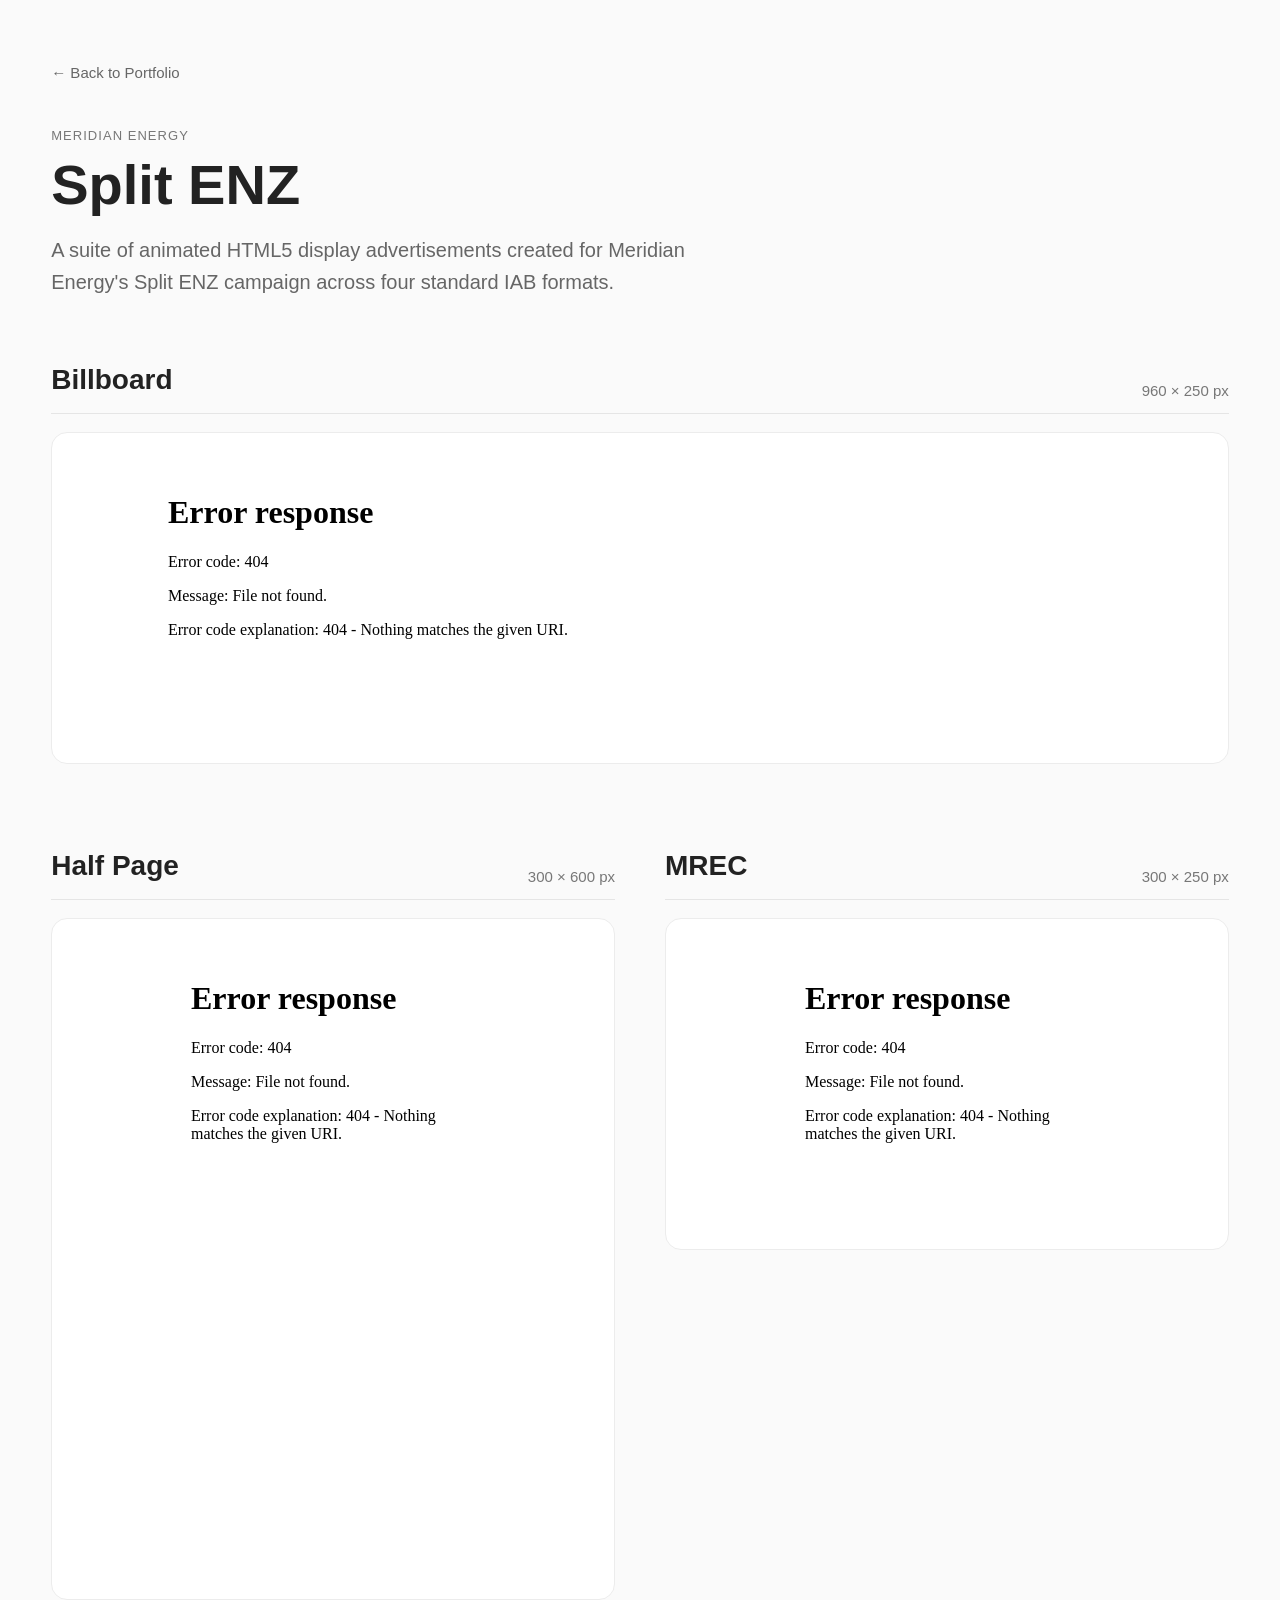
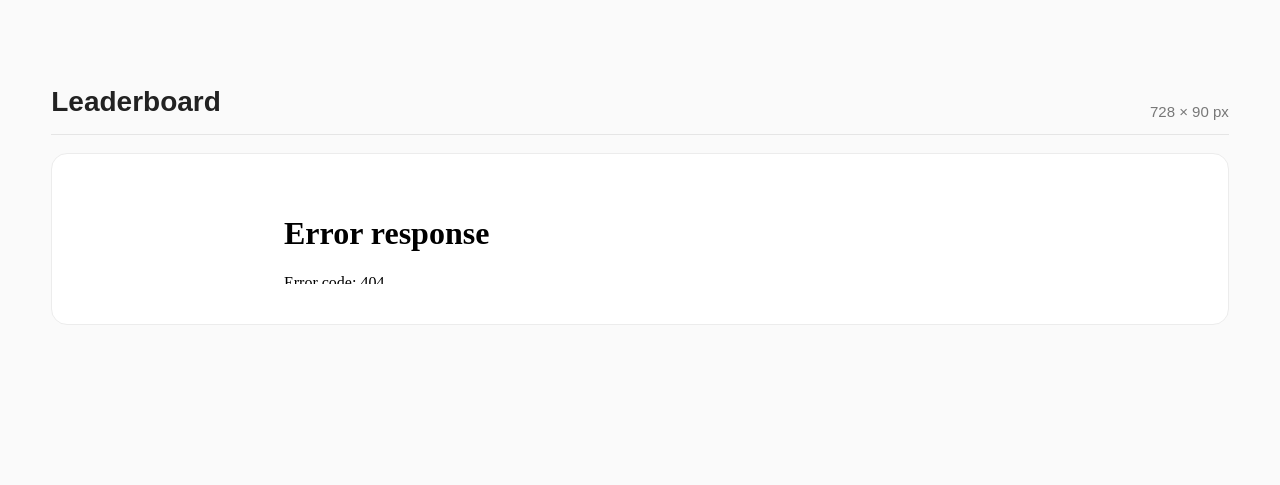
==== index.html @ f6b7acde "testing code but no files yet" ====
<!DOCTYPE html>
<html lang="en">

<head>

<meta charset="UTF-8">
<meta name="viewport" content="width=device-width, initial-scale=1.0">

<title>Split ENZ | HTML5 Display Campaign</title>

<link rel="stylesheet" href="styles.css">

</head>

<body>

<div class="page">

    <a class="back-link" href="#">
        ← Back to Portfolio
    </a>

    <header>

        <p class="eyebrow">
            Meridian Energy
        </p>

        <h1>
            Split ENZ
        </h1>

        <p class="intro">
            A suite of animated HTML5 display advertisements created for Meridian Energy's Split ENZ campaign across four standard IAB formats.
        </p>

    </header>

    <section class="banner-section">

        <div class="section-heading">
            <h2>Billboard</h2>
            <span>960 × 250 px</span>
        </div>

        <div class="banner-frame billboard">
            <iframe src="billboard/"></iframe>
        </div>

    </section>

    <section class="two-column">

        <div class="banner-section">

            <div class="section-heading">
                <h2>Half Page</h2>
                <span>300 × 600 px</span>
            </div>

            <div class="banner-frame halfpage">
                <iframe src="halfpage/"></iframe>
            </div>

        </div>

        <div class="banner-section">

            <div class="section-heading">
                <h2>MREC</h2>
                <span>300 × 250 px</span>
            </div>

            <div class="banner-frame mrec">
                <iframe src="mrec/"></iframe>
            </div>

        </div>

    </section>

    <section class="banner-section">

        <div class="section-heading">
            <h2>Leaderboard</h2>
            <span>728 × 90 px</span>
        </div>

        <div class="banner-frame leaderboard">
            <iframe src="leaderboard/"></iframe>
        </div>

    </section>

</div>

</body>

</html>
---- styles.css ----
*{
    margin:0;
    padding:0;
    box-sizing:border-box;
}

body{

    font-family:-apple-system,BlinkMacSystemFont,"Segoe UI",Helvetica,Arial,sans-serif;

    background:#fafafa;

    color:#222;

    line-height:1.6;

}

.page{

    width:min(1200px,92%);

    margin:auto;

    padding:60px 0 80px;

}

.back-link{

    color:#666;

    text-decoration:none;

    font-size:15px;

}

.back-link:hover{

    color:#000;

}

header{

    margin:40px 0 60px;

}

.eyebrow{

    text-transform:uppercase;

    letter-spacing:.08em;

    font-size:13px;

    color:#777;

    margin-bottom:8px;

}

h1{

    font-size:56px;

    line-height:1.1;

    margin-bottom:18px;

}

.intro{

    max-width:700px;

    font-size:20px;

    color:#666;

}

.banner-section{

    margin-bottom:80px;

}

.section-heading{

    display:flex;

    justify-content:space-between;

    align-items:end;

    margin-bottom:18px;

    border-bottom:1px solid #e5e5e5;

    padding-bottom:10px;

}

.section-heading h2{

    font-size:28px;

    font-weight:600;

}

.section-heading span{

    color:#777;

    font-size:15px;

}

.banner-frame{

    background:white;

    border:1px solid #ececec;

    border-radius:16px;

    padding:40px;

    display:flex;

    justify-content:center;

    align-items:center;

    overflow:auto;

}

iframe{

    border:none;

    background:white;

}

.billboard iframe{

    width:960px;
    height:250px;

}

.leaderboard iframe{

    width:728px;
    height:90px;

}

.halfpage iframe{

    width:300px;
    height:600px;

}

.mrec iframe{

    width:300px;
    height:250px;

}

.two-column{

    display:grid;

    grid-template-columns:1fr 1fr;

    gap:50px;

}

@media (max-width:900px){

    h1{

        font-size:42px;

    }

    .intro{

        font-size:18px;

    }

    .two-column{

        grid-template-columns:1fr;

    }

    .banner-frame{

        padding:20px;

    }

}

@media (max-width:700px){

    .section-heading{

        display:block;

    }

    .section-heading span{

        display:block;

        margin-top:6px;

    }

    iframe{

        max-width:100%;

    }

}
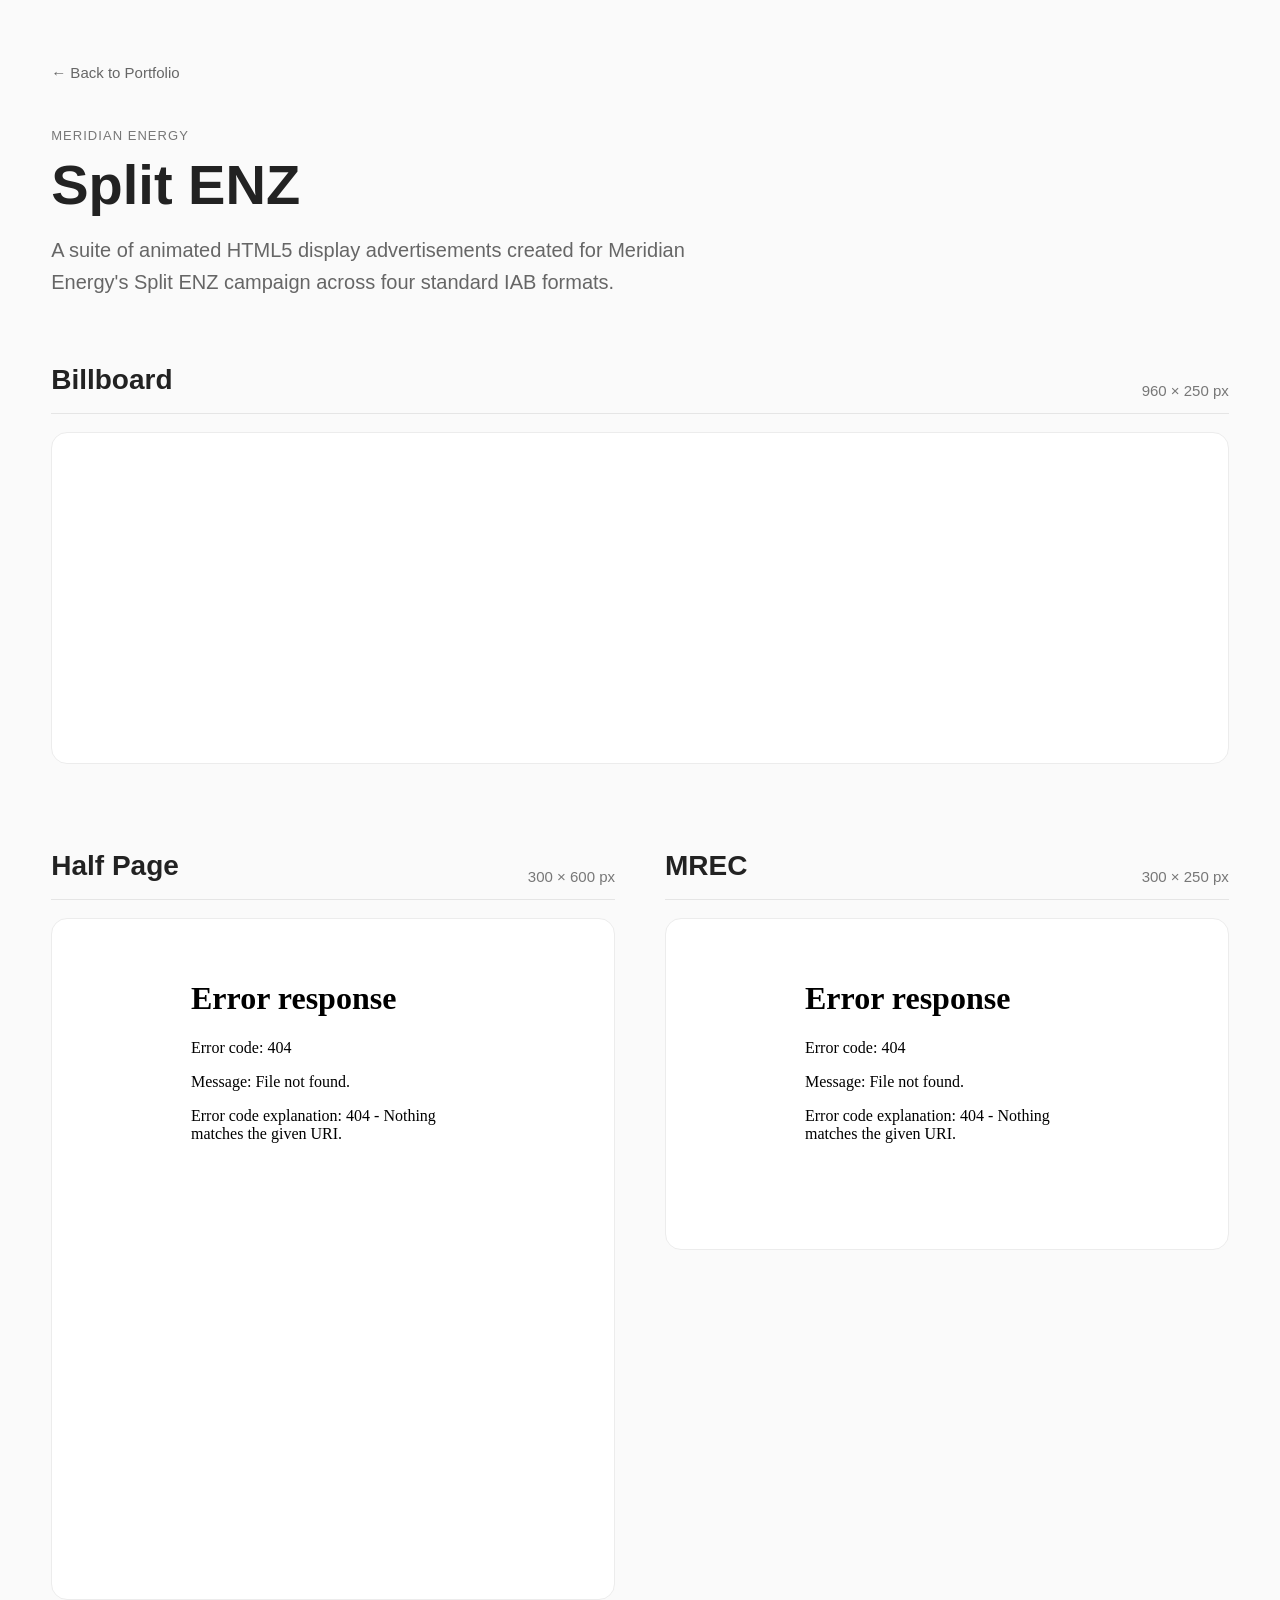
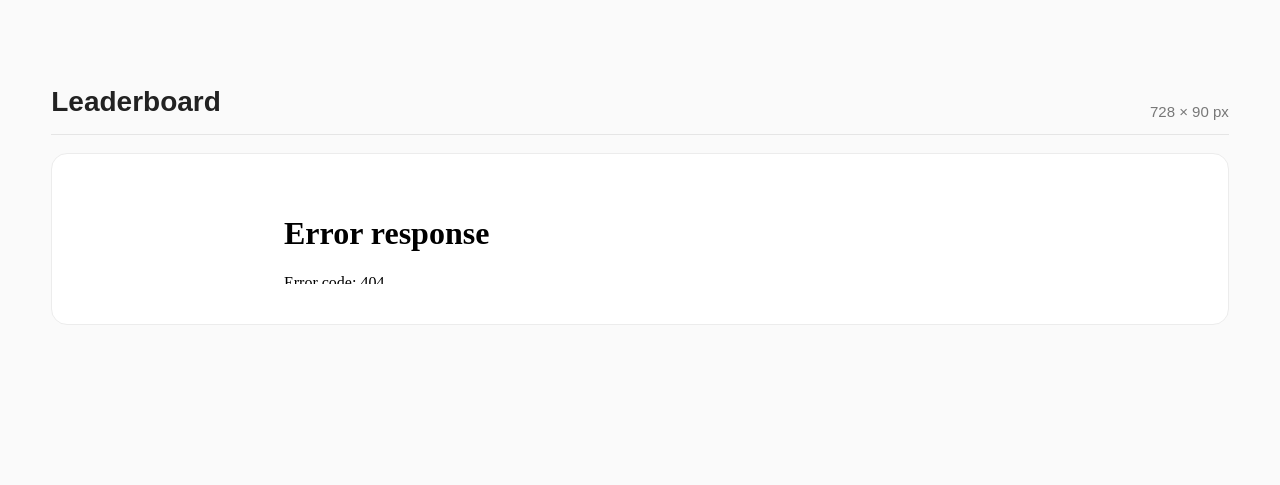
==== commit 87ca70dd: "change" ====
--- a/index.html
+++ b/index.html
@@ -44,7 +44,7 @@
         </div>
 
         <div class="banner-frame billboard">
-            <iframe src="billboard/"></iframe>
+            <iframe src="Campaigns/split-enz/billboard/index.html"></iframe>
         </div>
 
     </section>
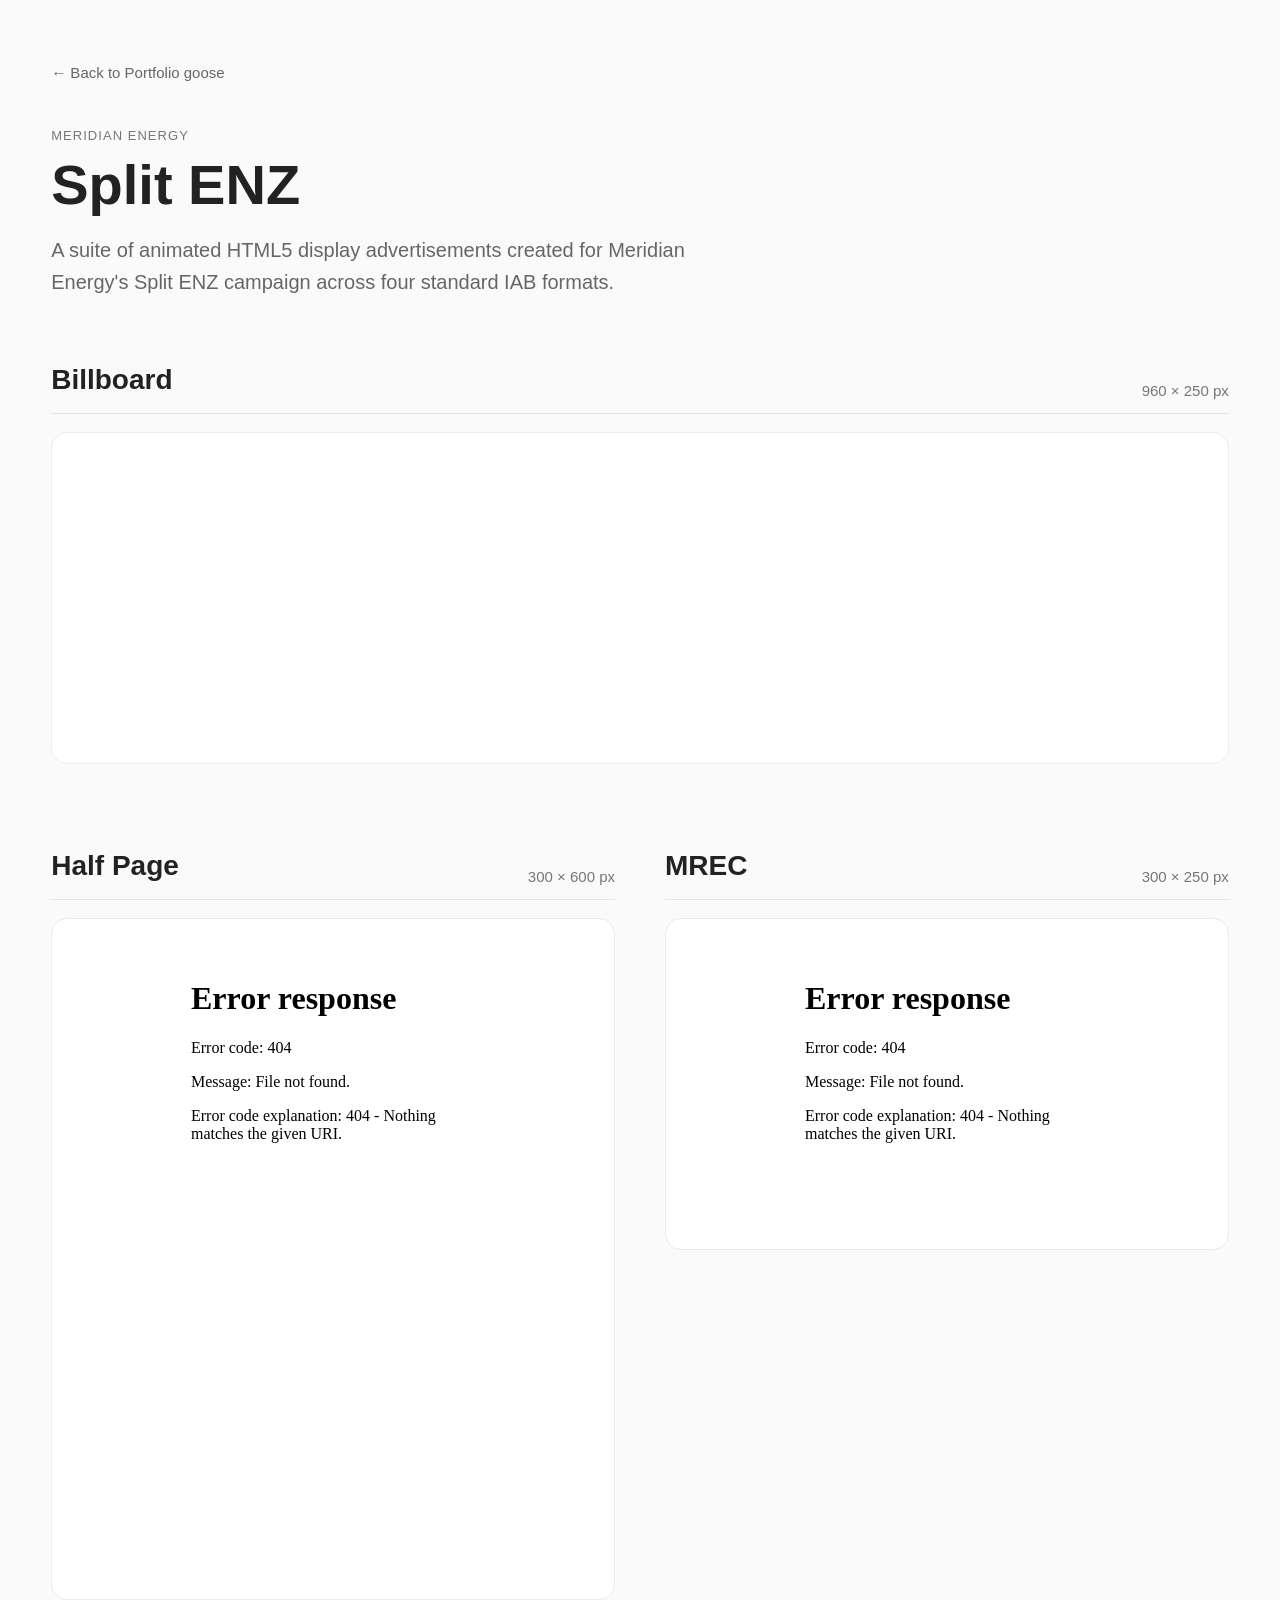
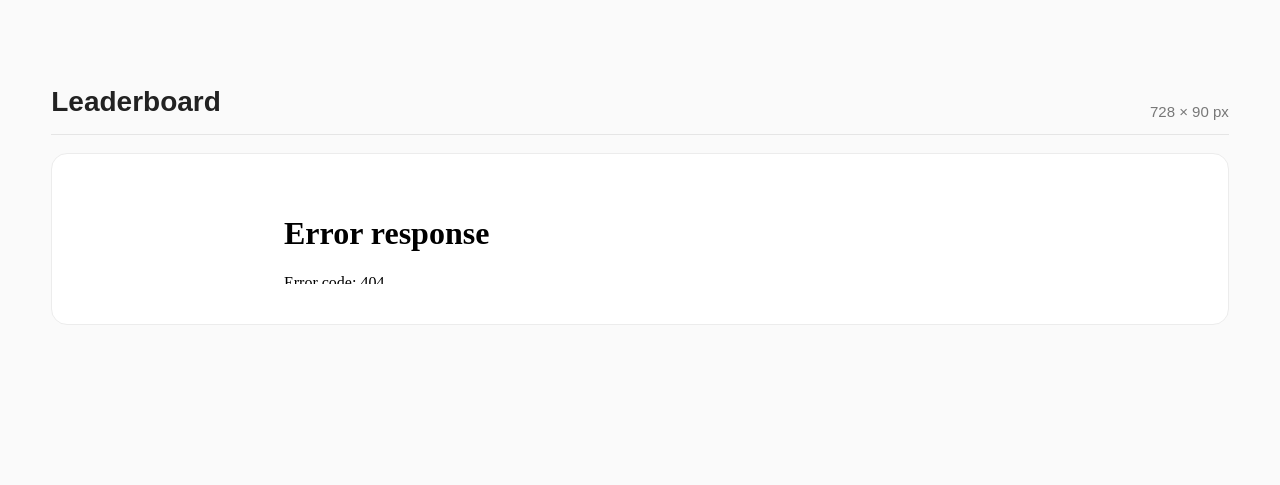
==== commit df2c366a: "add" ====
--- a/index.html
+++ b/index.html
@@ -17,7 +17,7 @@
 <div class="page">
 
     <a class="back-link" href="#">
-        ← Back to Portfolio
+        ← Back to Portfolio goose
     </a>
 
     <header>
@@ -44,7 +44,7 @@
         </div>
 
         <div class="banner-frame billboard">
-            <iframe src="Campaigns/split-enz/billboard/index.html"></iframe>
+            <iframe src="Campaigns/split-enz/billboard/"></iframe>
         </div>
 
     </section>
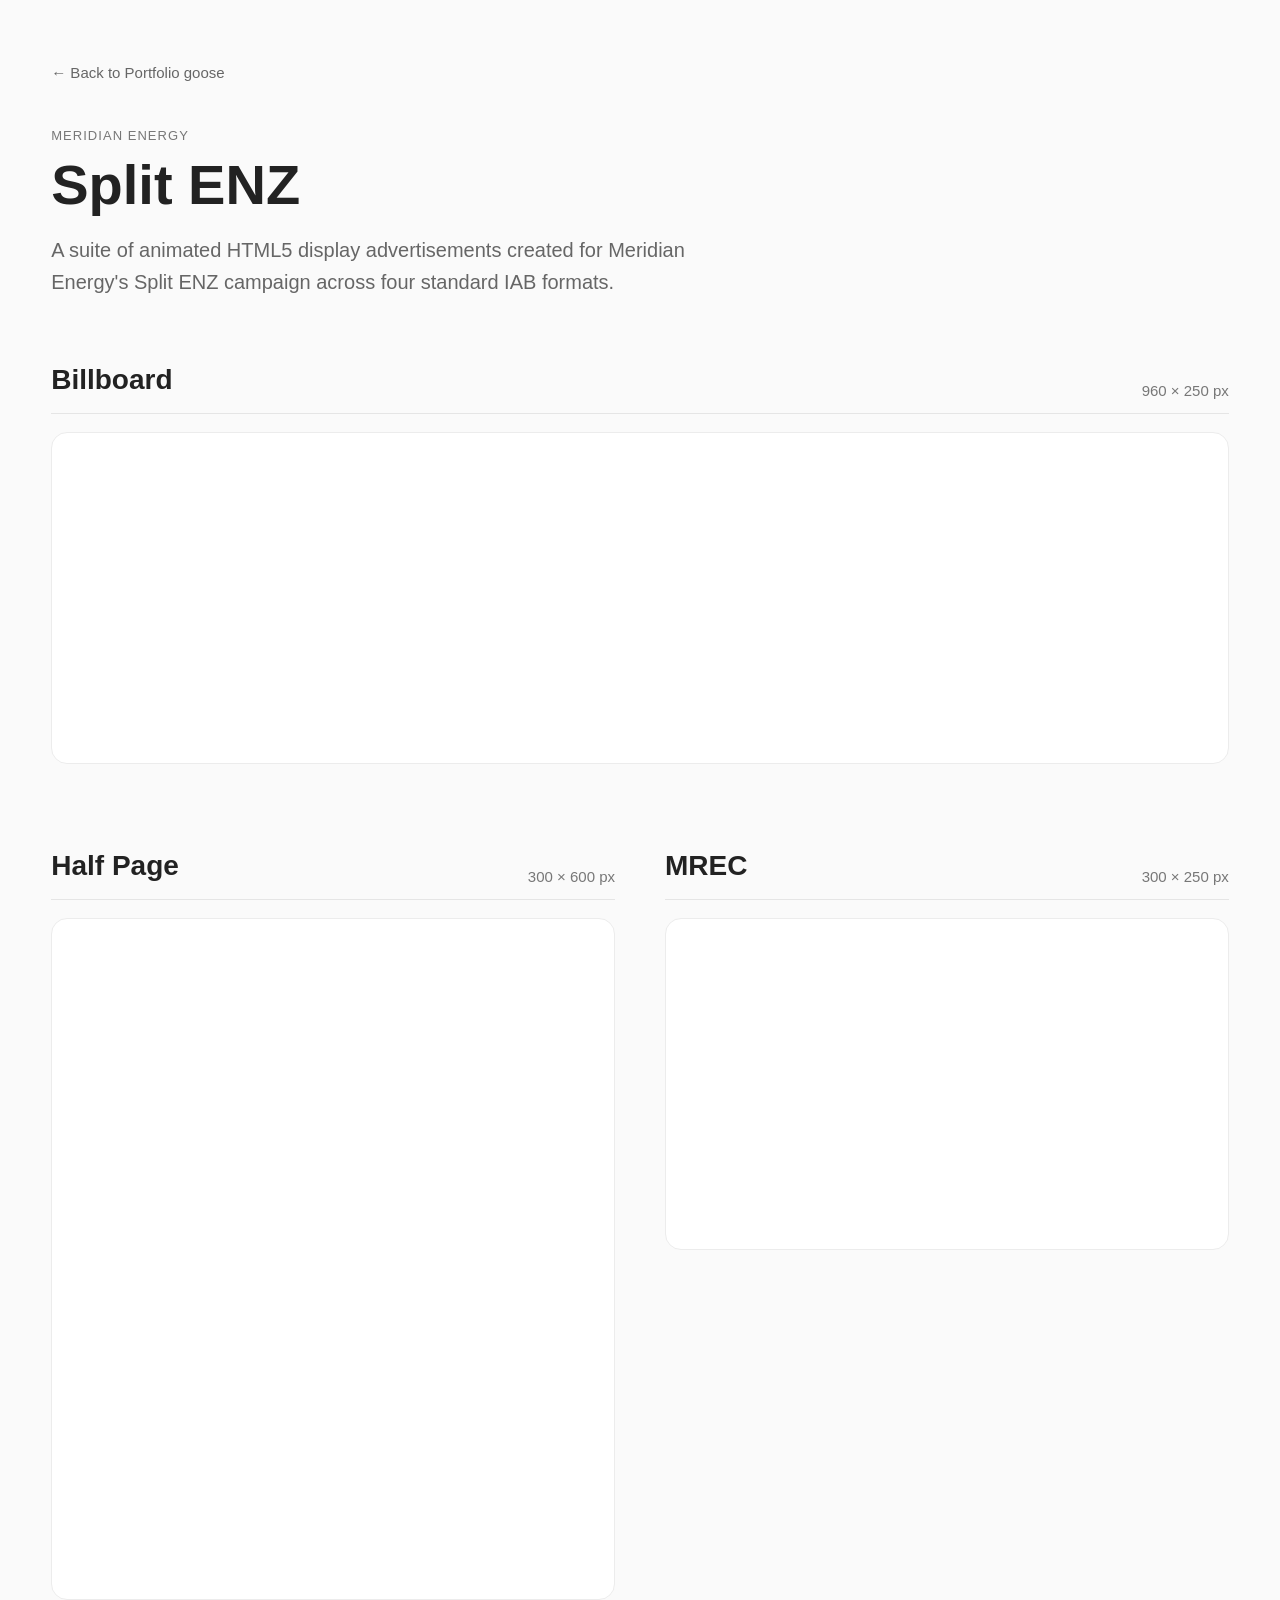
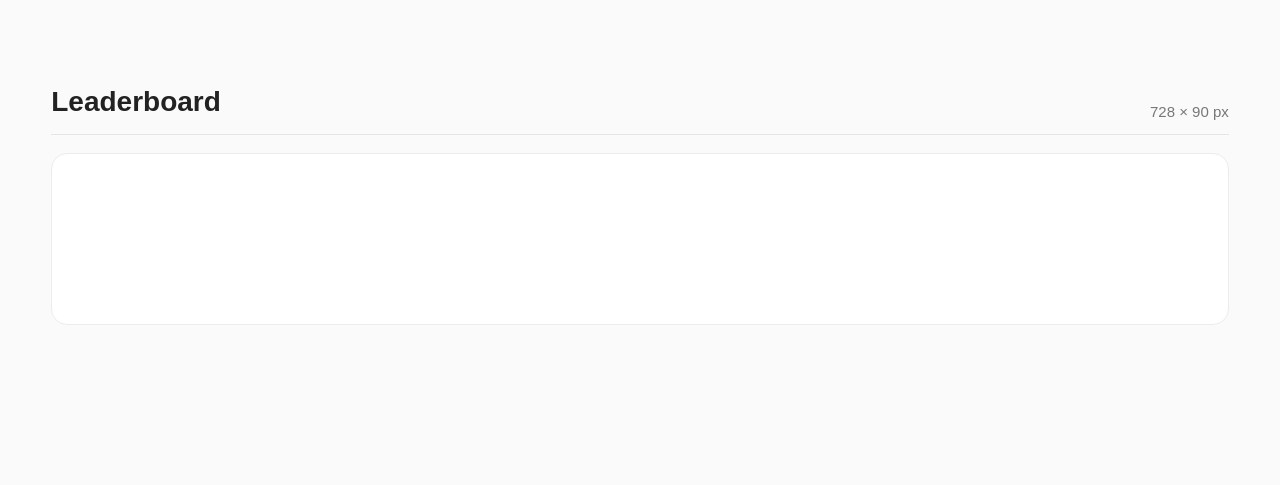
==== commit 857a623e: "enz" ====
--- a/index.html
+++ b/index.html
@@ -59,7 +59,7 @@
             </div>
 
             <div class="banner-frame halfpage">
-                <iframe src="halfpage/"></iframe>
+                <iframe src="Campaigns/split-enz/halfpage/"></iframe>
             </div>
 
         </div>
@@ -72,7 +72,7 @@
             </div>
 
             <div class="banner-frame mrec">
-                <iframe src="mrec/"></iframe>
+                <iframe src="Campaigns/split-enz/mrec/"></iframe>
             </div>
 
         </div>
@@ -87,7 +87,7 @@
         </div>
 
         <div class="banner-frame leaderboard">
-            <iframe src="leaderboard/"></iframe>
+            <iframe src="Campaigns/split-enz/leaderboard/"></iframe>
         </div>
 
     </section>
